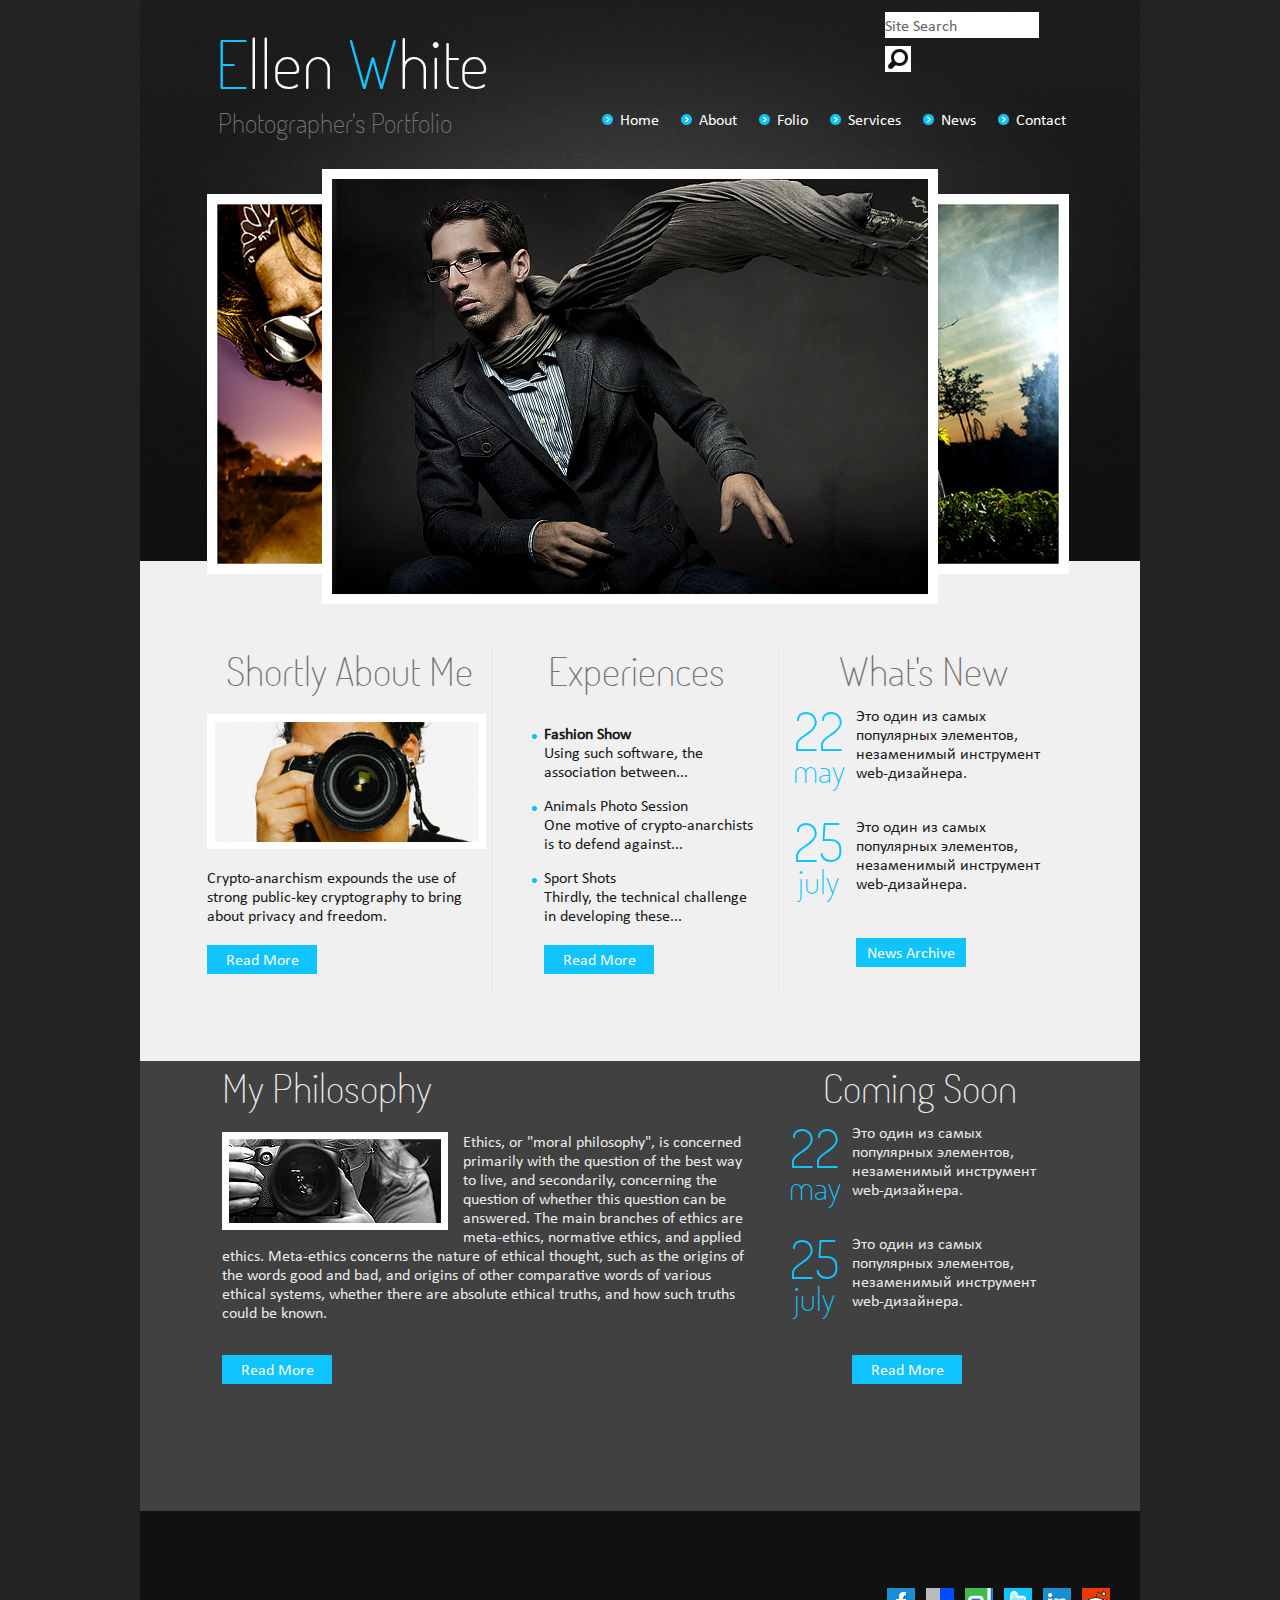
==== page/index.html @ b1238a0b "промежуточная верстка" ====
<!DOCTYPE HTML PUBLIC "-//W3C//DTD HTML 4.01//EN" "http://www.w3.org/TR/html4/strict.dtd">
<html>
 <head>
  <title>Ellen White | Photographer's Portfolio</title>
  <meta http-equiv="Content-Type" content="text/html; charset=utf-8">
  <link rel="stylesheet" href="style.css" type="text/css">
 </head>
 <body>
    <div id="header">
    <div id="logo">
      <div class="title"><span class="letter">E</span>llen <span class="letter">W</span>hite</div>
      <div class="subtitle">Photographer's Portfolio</div>
    </div>
    <div id="search">
      <form action="search.php" method=get name="search">
        <input class="searchinput" type="text" name="searchtext" size="16" value="Site Search">
        <button type="submit"><img src="img/searchico.png" align="right" alt="Search"/></button>
      </form>
    </div>
    <div id="nav">
      <ul>
        <li><a href="home">Home</a></li>
        <li><a href="about">About</a></li>
        <li><a href="folio">Folio</a></li>
        <li><a href="services">Services</a></li>
        <li><a href="news">News</a></li>
        <li><a href="contact">Contact</a></li>
      </ul>
    </div>
    <img class="leftimg" src="img/halfmanleft.png" />
    <img class="centerimg" src="img/man.png" />
    <img class="rightimg" src="img/halfimgright.png" />
  </div>
  
  <div id="line1">
    <div id="about">
      <div class="line1title">Shortly About Me</div>
      <br>
      <img class="line1img" src="img/withcamera1.png" />
      <br>
      <div class="line1text">
        Crypto-anarchism expounds the use of strong public-key 
        cryptography to bring about privacy and freedom.
      </div>
      <a href="about">
      <div class="bluebutton">
        Read More
      </div>
      </a>
    </div>
    <div id="exp">
      <div class="line1title">Experiences</div>
      <div class="line1text">
        <ul>
          <li><span class="line1subtitle">Fashion Show</span><br>
            Using such software, the association between...
          </li>
          <li>Animals Photo Session<br>
            One motive of crypto-anarchists is to defend against...
          </li>
          <li>Sport Shots<br>
            Thirdly, the technical challenge in developing these...
          </li>
        </ul>
      </div>
      <a href="exp">
      <div class="bluebutton">
        Read More
      </div>
      </a>
    </div>
    <div id="new">
      <div class="line1title">What's New</div>
      <div class="event">
        <div class="date">
          <div class="day">22</div>
          <div class="month">may</div>
        </div>
        <div class="eventtext">
          Это один из самых популярных элементов, незаменимый инструмент web-дизайнера.
        </div>
      </div>
      <div class="event">
        <div class="date">
          <div class="day">25</div>
          <div class="month">july</div>
        </div>
        <div class="eventtext">
          Это один из самых популярных элементов, незаменимый инструмент web-дизайнера.
        </div>
      </div>
      <a href="new">
      <div class="bluebutton">
        News Archive
      </div>
      </a>  
    </div>
  </div>
  
  <div id="line2">
    <div id="philo">
      <div class="line2title">My Philosophy</div>
      <div class="line2text">
        <br>
        <img class="line2img" src="img/withcamera2.png" align="left" />
        Ethics, or "moral philosophy", is concerned primarily with the question of the best way to live, and secondarily, concerning the question of whether this question can be answered. The main branches of ethics are meta-ethics, normative ethics, and applied ethics. Meta-ethics concerns the nature of ethical thought, such as the origins of the words good and bad, and origins of other comparative words of various ethical systems, whether there are absolute ethical truths, and how such truths could be known.
      </div>
      <a href="philo">
      <div class="bluebutton">
        Read More
      </div>
      </a>
    </div>
    <div id="soon">
      <div class="line2title">Coming Soon</div>
        <div class="event">
          <div class="date">
            <div class="day">22</div>
            <div class="month">may</div>
          </div>
          <div class="eventtext">
            Это один из самых популярных элементов, незаменимый инструмент web-дизайнера.
          </div>
        </div>
        <div class="event">
          <div class="date">
            <div class="day">25</div>
            <div class="month">july</div>
          </div>
          <div class="eventtext">
            Это один из самых популярных элементов, незаменимый инструмент web-дизайнера.
          </div>
        </div>
        <a href="soon">
        <div class="bluebutton">
          Read More
        </div>
        </a>
    </div>
  </div>
  
  <div id="footer">
    <img id="social" src="img/besocial.png"/>
  </div>
 </body>
</html>
---- page/style.css ----
/*----------global---------------------*/
* {
  margin: 0;
  padding: 0;
  border: 0;
}

@font-face {
  font-family: "TerminalDosis-Light";
  src: url("TerminalDosis-Light.ttf")
}
@font-face {
  font-family: "Calibri";
  src: url("Calibri.ttf")
}

body {
  background-color: rgb(35,35,35);
}

div {
  /*border: solid 1px green;*/
}

a, a:visited, a:hover {
  text-decoration: none;
}

.bluebutton {
  font-family: "Calibri";
  font-size: 12pt;
  color: rgb(250,250,250);
  background-color: rgb(16,196,255);
  padding: 5px;
  width: 100px;
  text-align: center;
  margin-top: 20px;
}

.event {
  height: 111px;
  width: 285px;
}
.eventtext {
  padding-right: 20px;
  padding-top: 10px;
  padding-left: 10px;
  width: 190px;
  float: right;
  text-align: left;
  font-family: "Calibri";
  font-size: 12pt;
  color: rgb(25,25,25);
}
.date {
  font-family: "TerminalDosis-Light";
  text-align: center;
  width: 55px;
	color: rgb(16,196,255);
	float: left;
	margin-left: 10px;
}
.day {
  font-size: 40pt;
  height: 40pt;
}
.month {
  font-size: 25pt;
  height: 25pt;
}

/*---------------header------------------*/
#header {
  background-image: url('img/bg_top.jpg');
  background-position: top center;
  height: 561px;
  width: 1000px;
  margin:0 auto;
}
#logo {
  position: relative;
  top: 20px;
  width: 290px;
  float: left;
  left: 75px;
}
.title {
	color: rgb(255,255,255);
	font-family: "TerminalDosis-Light";
	font-size: 50pt;
}
.subtitle {
	color: rgb(117,117,117);
	font-family: "TerminalDosis-Light";
	font-size: 20pt;
	padding-left: 3px;
}
.letter { 
   color: rgb(16,196,255);
   font-size: 100%;
}

#nav {
  font-family: "Calibri";
  font-size: 12pt;
  width: 520px;
  float: right;
  clear: left;
  margin-bottom: 30px;
  position: relative;
  bottom: 10px;
  right: 40px;
}
#nav ul {
  list-style-image: url('img/listmarker1.png');
}
#nav li {
  float: left;
  margin-left: 40px;
}
#nav a, #nav a:visited {
	color: rgb(255,255,255);
}
#nav a:hover {
	color: rgb(16,196,255);
}

.centerimg {
  border:solid 10px white;
  float: left;
  position: relative;
  left: 50px;
}
.leftimg {
  border:solid 10px white;
  border-right: 0;
  float: left;
  clear: both;
  position: relative;
  top: 25px;
  left: 67px;
}
.rightimg {
  border:solid 10px white;
  border-left: 0;
  float: left;
  position: relative;
  top: 25px;
  left: 50px;
}

#search {
  float: right;
  width: 180px;
  height: 26px;
  position: relative;
  right: 75px;
  top: 20px;
}
#search input {
  height: 26px;
  font-family: "Calibri";
  font-size: 12pt;
  color: rgb(100,100,100);
}
.searchinput {
  position: relative;
  bottom: 8px;
}

/*--------------line1--------------*/
#line1 {
  background-color: rgb(240,240,240);
  width: 1000px;
  height: 500px;
  margin:0 auto;
}
.line1title {
  color: rgb(117,117,117);
	font-family: "TerminalDosis-Light";
	font-size: 30pt;
	text-align: center;
}
.line1img {
  border:solid 7px white;
  margin-bottom: 15px;
}
.line1text {
  text-align: left;
  font-family: "Calibri";
  font-size: 12pt;
  color: rgb(25,25,25);
  padding-right: 20px;
}
#about, #exp, #new {
  float: left;
  position: relative;
  left: 67px;
  top: 40px;
  width: 285px;
  height: 350px;
}
#about {
  clear: right;
  border-right: solid 1px rgb(230,230,230);
}
#exp {
  border-right: solid 1px rgb(230,230,230);
  border-left: solid 1px rgb(250,250,250);
}
#exp .bluebutton {
  margin-left: 50px;
}
#exp .line1text {
  margin-top: 13px;
}
#new {
  border-left: solid 1px rgb(250,250,250);
}
#new .bluebutton {
  margin-left: 75px;
}
#exp ul {
  list-style-image: url('img/listmarker2.png');
  padding-left: 50px;
}
#exp li {
  padding-top: 15px;
}
.line1subtitle {
  font-family: "Calibri";
  font-size: 12pt;
  color: rgb(25,25,25);
  font-weight: bold;
}

/*--------------line2--------------*/
#line2 {
  background-color: rgb(65,65,65);
  width: 1000px;
  height: 450px;
  margin:0 auto;
}
.line2title {
  color: rgb(234,234,234);
	font-family: "TerminalDosis-Light";
	font-size: 30pt;
	text-align: left;
	padding-left: 15px;
}
.line2img {
  border:solid 7px white;
  margin-bottom: 15px;
  margin-right: 15px;
}
.line2text {
  text-align: left;
  font-family: "Calibri";
  font-size: 12pt;
  color: rgb(234,234,234);
  padding-right: 20px;
  padding-left: 15px;
  height: 222px;
}
#philo, #soon {
  height: 350px;
  float: left;
  position: relative;
  left: 67px;
}
#philo {
  width: 570px;
}
#philo .bluebutton {
  margin-left: 15px;
}
#soon {
  width: 285px;
}
#soon .line2title {
  text-align: center;
  padding-left: 0;
}
#soon .bluebutton {
  margin-left: 75px;
}
#soon .eventtext {
  color: rgb(234,234,234);
}

/*-------------footer--------------*/
#footer {
  background-color: rgb(17,17,17);
  width: 1000px;
  height: 100px;
  margin:0 auto;
}

#social {
  float: right;
  position: relative;
  top: 77px;
  right: 30px;
}
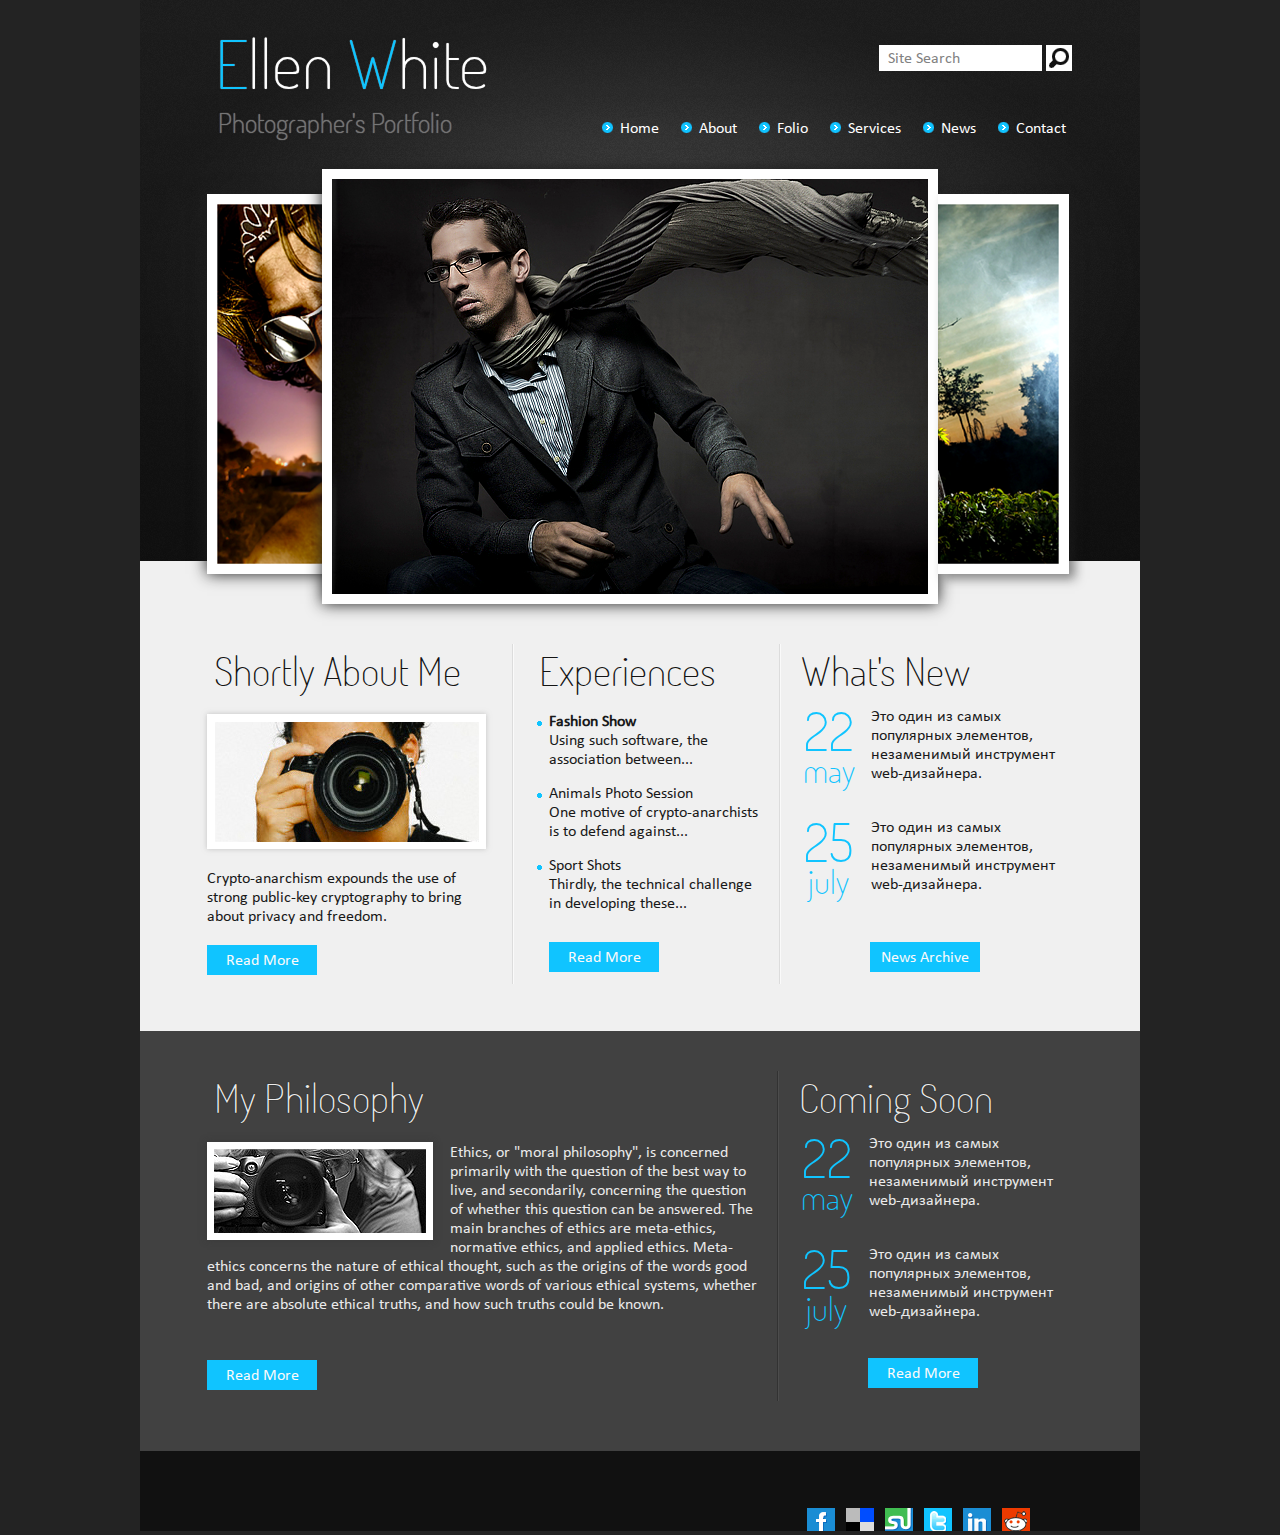
==== commit db82018b: "исправления#2" ====
--- a/page/index.html
+++ b/page/index.html
@@ -140,7 +140,9 @@
   </div>
   
   <div id="footer">
-    <img id="social" src="img/besocial.png"/>
+    <div id="social">
+      <img src="img/besocial.png"/>
+    </div>
   </div>
  </body>
 </html>--- a/page/style.css
+++ b/page/style.css
@@ -33,6 +33,7 @@
   background-color: rgb(16,196,255);
   padding: 5px;
   width: 100px;
+  height: 20px;
   text-align: center;
   margin-top: 20px;
 }
@@ -42,10 +43,10 @@
   width: 285px;
 }
 .eventtext {
-  padding-right: 20px;
+  padding-right: 10px;
   padding-top: 10px;
   padding-left: 10px;
-  width: 190px;
+  width: 185px;
   float: right;
   text-align: left;
   font-family: "Calibri";
@@ -58,7 +59,7 @@
   width: 55px;
 	color: rgb(16,196,255);
 	float: left;
-	margin-left: 10px;
+	margin-left: 20px;
 }
 .day {
   font-size: 40pt;
@@ -83,6 +84,7 @@
   width: 290px;
   float: left;
   left: 75px;
+  text-shadow: black 0px 0px 2px, white 0 0 1px;
 }
 .title {
 	color: rgb(255,255,255);
@@ -97,7 +99,6 @@
 }
 .letter { 
    color: rgb(16,196,255);
-   font-size: 100%;
 }
 
 #nav {
@@ -108,7 +109,7 @@
   clear: left;
   margin-bottom: 30px;
   position: relative;
-  bottom: 10px;
+  bottom: 2px;
   right: 40px;
 }
 #nav ul {
@@ -130,6 +131,7 @@
   float: left;
   position: relative;
   left: 50px;
+  box-shadow: 0 0 15px rgb(30,30,30);
 }
 .leftimg {
   border:solid 10px white;
@@ -139,6 +141,7 @@
   position: relative;
   top: 25px;
   left: 67px;
+  box-shadow: 0 0 15px rgb(30,30,30);
 }
 .rightimg {
   border:solid 10px white;
@@ -147,21 +150,23 @@
   position: relative;
   top: 25px;
   left: 50px;
+  box-shadow: 6px 5px 10px rgba(30,30,30,0.5);
 }
 
 #search {
   float: right;
-  width: 180px;
+  width: 200px;
   height: 26px;
   position: relative;
-  right: 75px;
-  top: 20px;
+  right: 61px;
+  top: 45px;
 }
 #search input {
   height: 26px;
   font-family: "Calibri";
   font-size: 12pt;
-  color: rgb(100,100,100);
+  color: rgb(130,130,130);
+  padding-left: 9px;
 }
 .searchinput {
   position: relative;
@@ -172,18 +177,20 @@
 #line1 {
   background-color: rgb(240,240,240);
   width: 1000px;
-  height: 500px;
+  height: 470px;
   margin:0 auto;
 }
 .line1title {
-  color: rgb(117,117,117);
+  color: rgb(20,20,20);
 	font-family: "TerminalDosis-Light";
 	font-size: 30pt;
-	text-align: center;
+	text-align: left;
+	text-shadow: white 0px 0px 1px;
 }
 .line1img {
   border:solid 7px white;
   margin-bottom: 15px;
+  box-shadow: 0 0 5px rgba(150,150,150,0.5);
 }
 .line1text {
   text-align: left;
@@ -198,35 +205,47 @@
   left: 67px;
   top: 40px;
   width: 285px;
-  height: 350px;
+  height: 340px;
 }
 #about {
   clear: right;
-  border-right: solid 1px rgb(230,230,230);
+  border-right: solid 1px rgb(220,220,220);
+  width: 305px;
+}
+#about .line1title {
+  padding-left: 7px;
 }
 #exp {
-  border-right: solid 1px rgb(230,230,230);
+  border-right: solid 1px rgb(220,220,220);
   border-left: solid 1px rgb(250,250,250);
+  width: 265px;
 }
 #exp .bluebutton {
-  margin-left: 50px;
-}
-#exp .line1text {
-  margin-top: 13px;
+  margin-left: 35px;
+  margin-top: 30px;
+}
+#exp .line1title {
+  padding-left: 25px;
+}
+#exp ul {
+  list-style-image: url('img/listmarker2.png');
+  padding-left: 35px;
+}
+#exp li {
+  padding-top: 15px;
 }
 #new {
   border-left: solid 1px rgb(250,250,250);
 }
 #new .bluebutton {
-  margin-left: 75px;
-}
-#exp ul {
-  list-style-image: url('img/listmarker2.png');
-  padding-left: 50px;
-}
-#exp li {
-  padding-top: 15px;
-}
+  margin-left: 89px;
+  margin-top: 24px;
+}
+#new .line1title  {
+  text-align: left;
+  padding-left: 20px;
+}
+
 .line1subtitle {
   font-family: "Calibri";
   font-size: 12pt;
@@ -238,7 +257,7 @@
 #line2 {
   background-color: rgb(65,65,65);
   width: 1000px;
-  height: 450px;
+  height: 420px;
   margin:0 auto;
 }
 .line2title {
@@ -247,11 +266,13 @@
 	font-size: 30pt;
 	text-align: left;
 	padding-left: 15px;
+	text-shadow: black 0px 0px 1px;
 }
 .line2img {
   border:solid 7px white;
-  margin-bottom: 15px;
-  margin-right: 15px;
+  margin-bottom: 16px;
+  margin-right: 17px;
+  box-shadow: 0 0 7px rgba(50,50,50,0.5);
 }
 .line2text {
   text-align: left;
@@ -259,30 +280,35 @@
   font-size: 12pt;
   color: rgb(234,234,234);
   padding-right: 20px;
-  padding-left: 15px;
   height: 222px;
 }
 #philo, #soon {
-  height: 350px;
+  height: 330px;
   float: left;
   position: relative;
   left: 67px;
+  margin-top: 40px;
 }
 #philo {
   width: 570px;
+  border-right: solid 1px rgb(50,50,50);
+}
+#philo .line2title {
+  padding-left: 7px;
 }
 #philo .bluebutton {
-  margin-left: 15px;
+  margin-top: 15px;
 }
 #soon {
   width: 285px;
+  border-left: solid 1px rgb(76,76,76);
 }
 #soon .line2title {
-  text-align: center;
-  padding-left: 0;
+  padding-left: 20px;
 }
 #soon .bluebutton {
-  margin-left: 75px;
+  margin-left: 89px;
+  margin-top: 13px;
 }
 #soon .eventtext {
   color: rgb(234,234,234);
@@ -292,13 +318,13 @@
 #footer {
   background-color: rgb(17,17,17);
   width: 1000px;
-  height: 100px;
+  height: 80px;
   margin:0 auto;
 }
 
 #social {
   float: right;
   position: relative;
-  top: 77px;
-  right: 30px;
-}
+  top: 57px;
+  right: 110px;
+}
